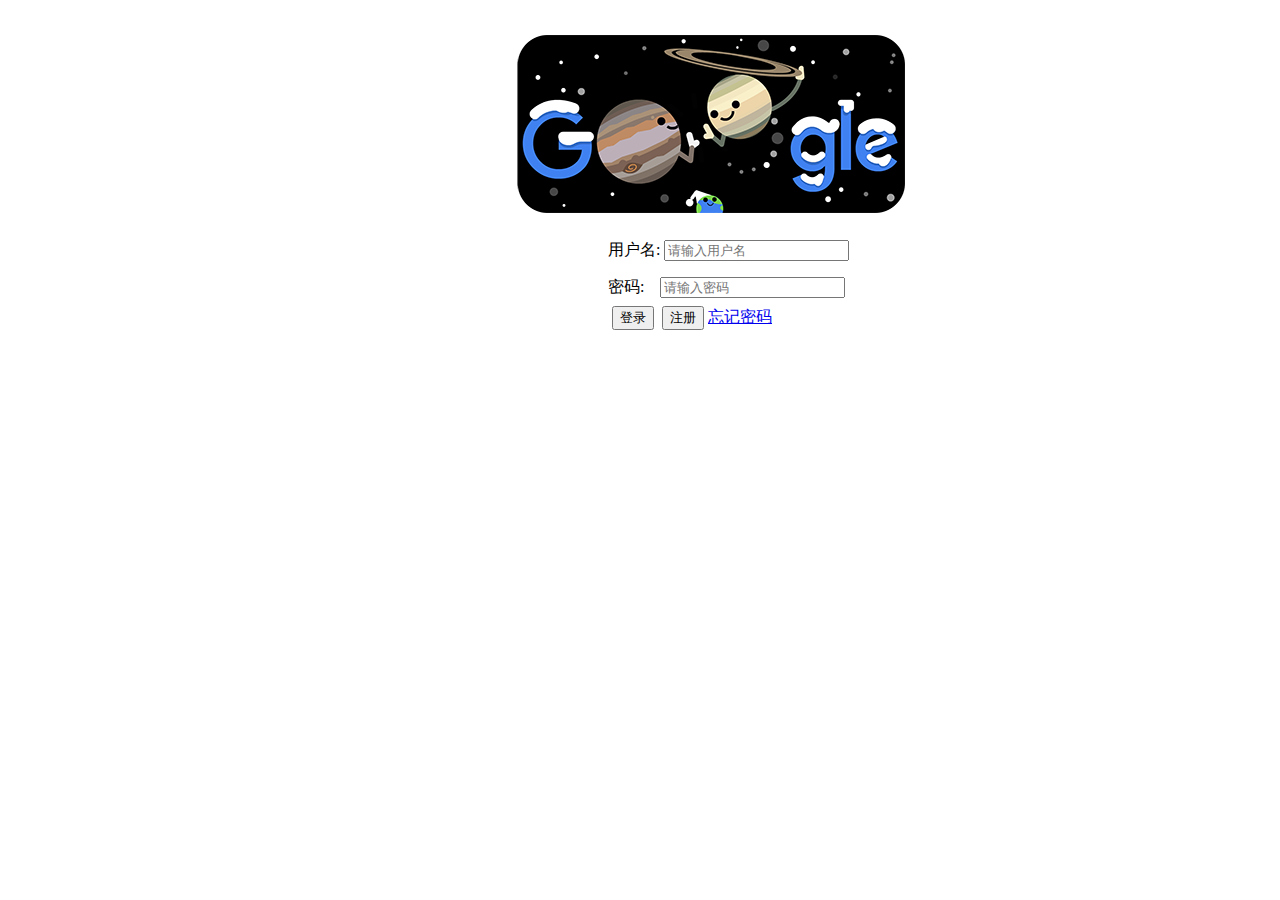
==== src/main/resources/static/login.html @ ed7e75a7 "frame" ====
<!DOCTYPE html>
<html lang="en">
<head>
    <meta charset="UTF-8">
    <title>login</title>
    <link rel="stylesheet" href="css/common.css">
</head>
<body>
<img style="margin-left: 500px;margin-top: 20px" src="img/login.png">
<div class="login">

    <label>
      用户名: <input class="input" name="account" placeholder="请输入用户名">
    <br/>
    </label>
    <label>
        密码: &nbsp;&nbsp;&nbsp;<input class="input" name="password" placeholder="请输入密码">
    </label><br/>
        &nbsp;<button id="login">登录</button> &nbsp;<button id="reg">注册</button>&nbsp;<a href="#">忘记密码</a>
</div>

</body>
</html>
---- src/main/resources/static/css/common.css ----
.login {
    margin-left: 600px;
}

  .input{
      margin-top: 8px;
      margin-bottom: 8px;
  }
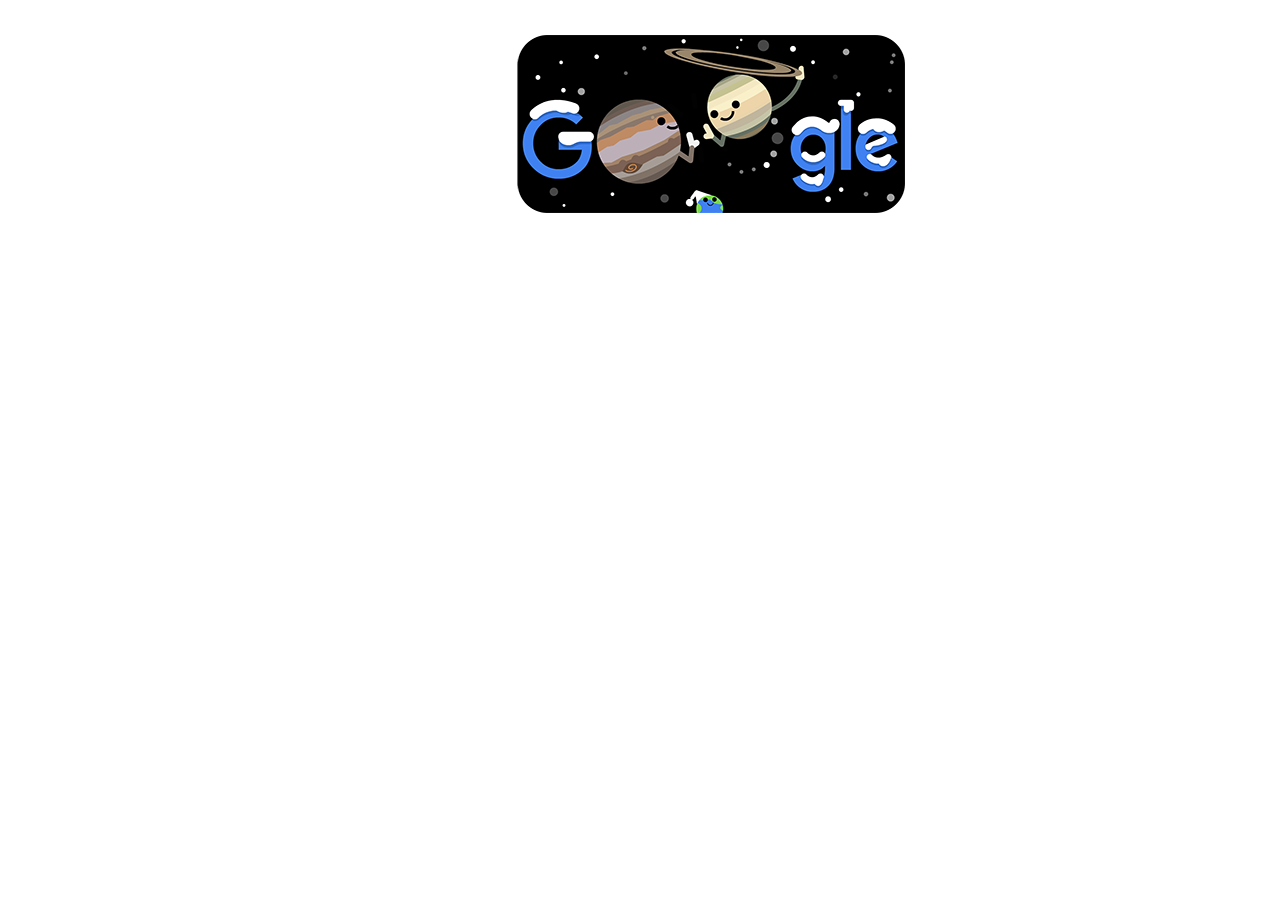
==== commit 9e0881ed: "frame" ====
--- a/src/main/resources/static/login.html
+++ b/src/main/resources/static/login.html
@@ -9,14 +9,6 @@
 <img style="margin-left: 500px;margin-top: 20px" src="img/login.png">
 <div class="login">
 
-    <label>
-      用户名: <input class="input" name="account" placeholder="请输入用户名">
-    <br/>
-    </label>
-    <label>
-        密码: &nbsp;&nbsp;&nbsp;<input class="input" name="password" placeholder="请输入密码">
-    </label><br/>
-        &nbsp;<button id="login">登录</button> &nbsp;<button id="reg">注册</button>&nbsp;<a href="#">忘记密码</a>
 </div>
 
 </body>
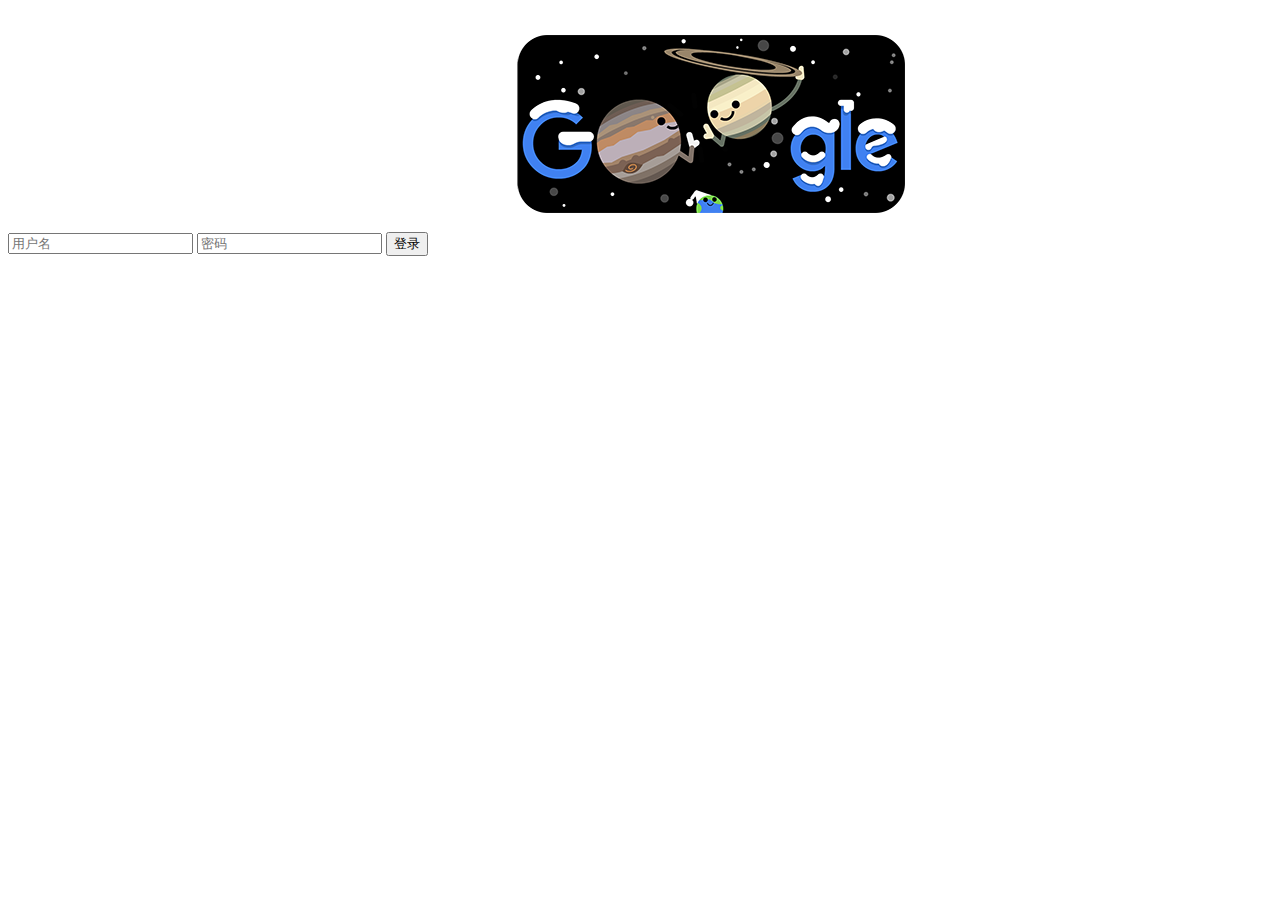
==== commit 47dfdb6e: "frame" ====
--- a/src/main/resources/static/login.html
+++ b/src/main/resources/static/login.html
@@ -4,12 +4,33 @@
     <meta charset="UTF-8">
     <title>login</title>
     <link rel="stylesheet" href="css/common.css">
+    <script src="js/jquery-3.1.1.min.js"></script>
+    <script src="js/common.js"></script>
+
 </head>
 <body>
 <img style="margin-left: 500px;margin-top: 20px" src="img/login.png">
 <div class="login">
-
+    <input id="username" placeholder="用户名"/>
+    <input id="password" placeholder="密码"/>
+    <button id="submit">登录</button>
 </div>
 
+<script>
+    $("#submit").click(function () {
+        var data = {
+            username: $("#username").val(),
+            password: $("#password").val()
+        }
+        invokeService("post", data, "/login/user", function (data) {
+            if (data.code === 200) {
+                alert(data.data.username + "登录成功");
+            } else
+                alert(data.code+":用户名或密码错误");
+        })
+    })
+
+
+</script>
 </body>
 </html>